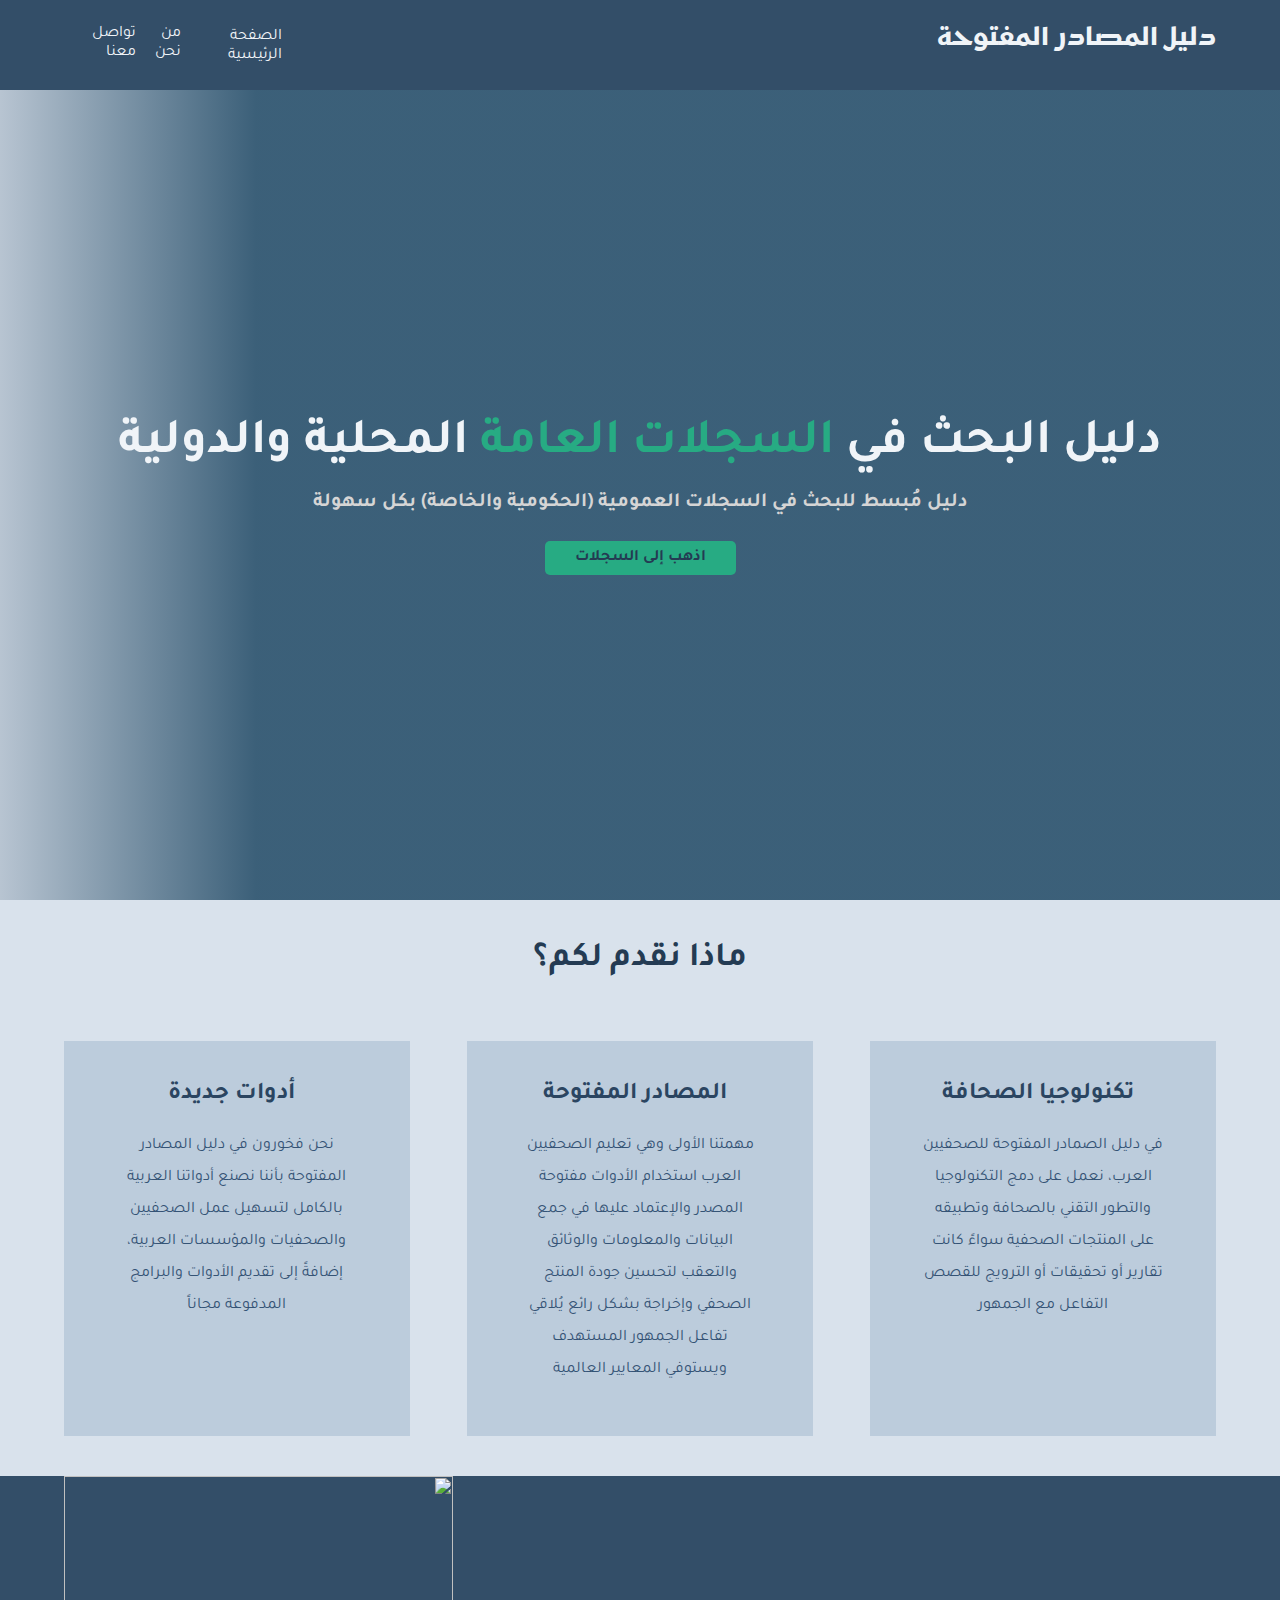
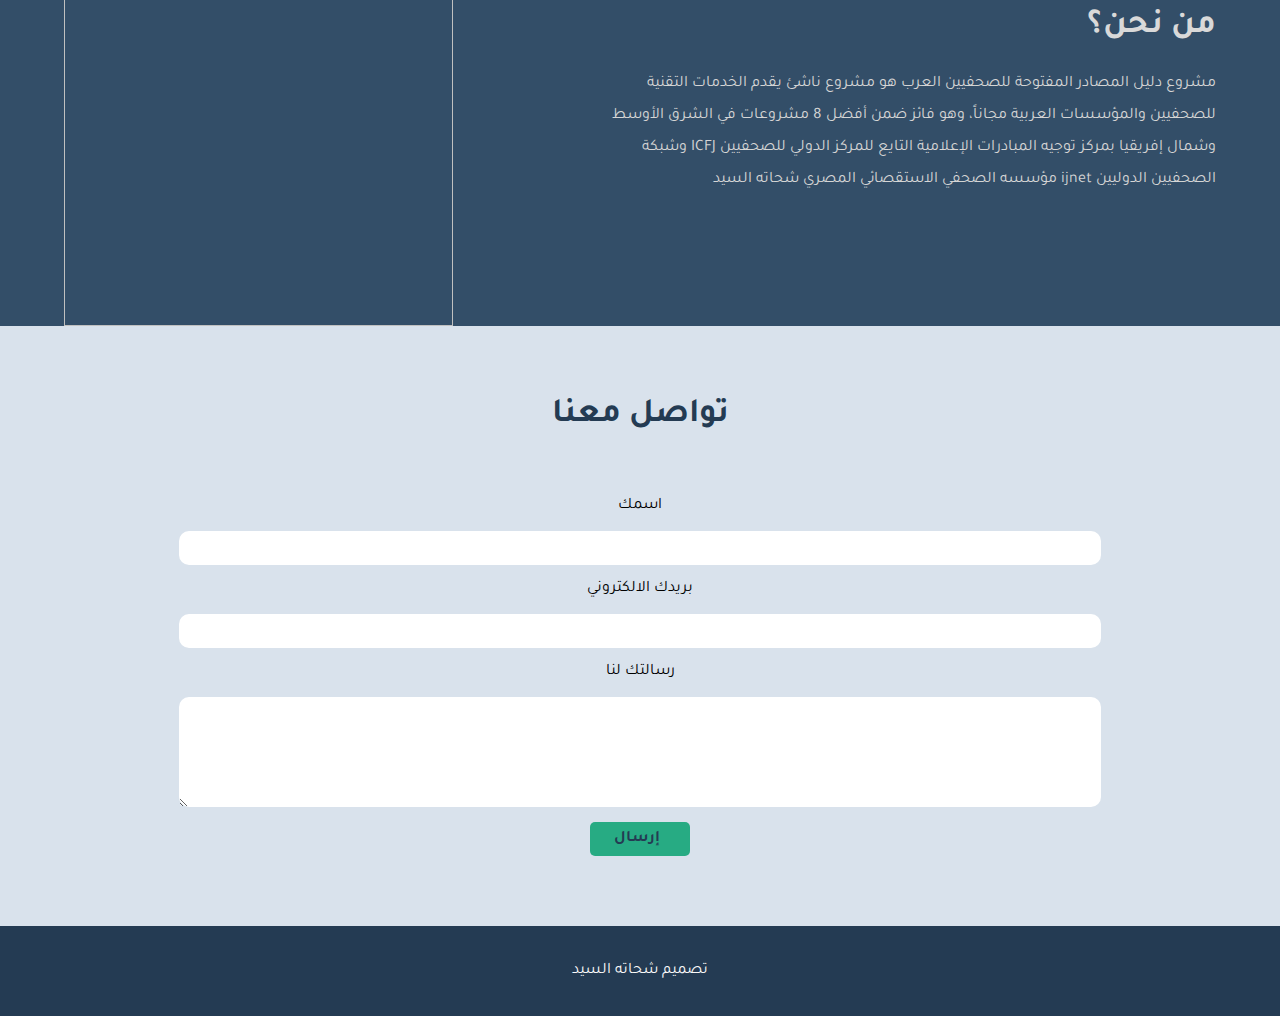
==== index.html @ 1aefeade "تحديث" ====
<!DOCTYPE html>
<html dir="rtl" lang="en">
  <head>
    <meta charset="UTF-8" />
    <meta name="viewport" content="width=device-width, initial-scale=1.0" />
    <meta property="og:title" content="دليل المصادر المفتوحة" />
    <meta property="og:description" content="  نقدم الخدمات التقنية للصحفيين والمؤسسات العربية " />
    <meta property="og:image" content="https://i.ibb.co/tMDGsYd/og.jpg"/>

    <link rel="stylesheet" href="style.css" />
    
    <link rel="stylesheet" href="https://cdnjs.cloudflare.com/ajax/libs/font-awesome/5.15.1/css/all.min.css" integrity="sha512-+4zCK9k+qNFUR5X+cKL9EIR+ZOhtIloNl9GIKS57V1MyNsYpYcUrUeQc9vNfzsWfV28IaLL3i96P9sdNyeRssA==" crossorigin="anonymous" />
    <title>دليل المصادر المفتوحة</title>
  </head>
  <body>
    <div class="container">
      <div class="nav-container">
        <nav>
          <h3>
          <a href="https://www.facebook.com/oshsource" class="logo">دليل المصادر المفتوحة 
         </h3>
          <ul>
            <li><a href="./index.html">الصفحة الرئيسية</a></li>
            <li><a href="#aboutus">من نحن</a></li>
            <li><a href="#contactus">تواصل معنا</a></li>
          </ul>
        </nav>
      </div>
      <div class="hero">
        <div class="content">
          <h1> دليل البحث في <span> السجلات العامة</span>  المحلية والدولية</h1>
          <h4>
            دليل مُبسط للبحث في السجلات العمومية (الحكومية والخاصة) بكل سهولة
         </h4>
          <a href="hot.html" class="btn"> اذهب إلى السجلات </a>

          </div>
        </div>
      </div>

      <section id="qualities">
        <h2>ماذا نقدم لكم؟</h2>
        <div class="qualities-container">

        <div class="quality">
          <div class="header-container">
            <i class="fas fa-tachometer-alt"></i>
            <h3>تكنولوجيا الصحافة</h3>
          </div>
          <p>
            في دليل الصمادر المفتوحة للصحفيين العرب، نعمل على دمج التكنولوجيا والتطور التقني بالصحافة وتطبيقه على المنتجات الصحفية سواءً كانت تقارير أو تحقيقات أو الترويج للقصص التفاعل مع الجمهور
          </p>
        </div>
        <div class="quality">
          <div class="header-container">
            <i class="fas fa-star"></i>
            <h3> المصادر المفتوحة</h3>
          </div>
          <p>
            مهمتنا الأولى وهي تعليم الصحفيين العرب استخدام الأدوات مفتوحة المصدر والإعتماد عليها في جمع البيانات والمعلومات والوثائق والتعقب لتحسين جودة المنتج الصحفي وإخراجة بشكل رائع يُلاقي تفاعل الجمهور المستهدف ويستوفي المعايير العالمية
          </p>
        </div>
        <div class="quality">
          <div class="header-container">
            <i class="fas fa-money-bill-wave-alt"></i>
            <h3>أدوات جديدة</h3>
          </div>
          <p>
            نحن فخورون في دليل المصادر المفتوحة بأننا نصنع أدواتنا العربية بالكامل لتسهيل عمل الصحفيين والصحفيات والمؤسسات العربية، إضافةً إلى تقديم الأدوات والبرامج المدفوعة مجاناً 
          </p>
        </div>
      </section>
       <div id='aboutus' class="about-container">
        <section class="about-us">
            <div class="about-content">
              <h2>من نحن؟</h2>
              <p>
                مشروع دليل المصادر المفتوحة للصحفيين العرب هو مشروع ناشئ يقدم الخدمات التقنية للصحفيين والمؤسسات العربية مجاناً، وهو فائز ضمن أفضل 8 مشروعات في الشرق الأوسط وشمال إفريقيا بمركز توجيه المبادرات الإعلامية التايع للمركز الدولي للصحفيين ICFJ وشبكة الصحفيين الدوليين ijnet مؤسسه الصحفي الاستقصائي المصري شحاته السيد
              </p>
            </div>
            <img src="./images/who-are-we.jpg" alt="" />
        </div>
          </section>
      </div>
      <section id="contactus" class="contact-us">
   <h2>تواصل معنا</h2>
   <form target="_blank" action="https://formsubmit.co/egkrkr@gmail.com" method="POST">
          <label for="name">اسمك</label>
          <input type="text" id="name" name="name" />
          <label for="email">بريدك الالكتروني</label>
          <input type="email" id="email" name="email"/>
          <label for="msg">رسالتك لنا</label>
          <textarea name="message" id="msg" cols="30" rows="5"></textarea>
        <button href="egkrkr@gmail.com"class="btn" type='submit'>إرسال</button>
        </form>
</div>
      </section>
      <footer>
          <p>تصميم شحاته السيد</p>
      </footer>
    </div>
  </body>
</html>
---- style.css ----
@import url("https://fonts.googleapis.com/css2?family=Kufam:wght@700&family=Tajawal:wght@400;700&display=swap");

* {
  margin: 0;
  padding: 0;
  box-sizing: border-box;
}

html {
  font-size: 10px;
  scroll-behavior: smooth;
}
body {
  font-family: "Tajawal", sans-serif;
  background: #d9e2ec;
  overflow-x: hidden;
}

h1 {
  font-size: 5rem;
  margin-bottom: 1rem;
  color: #f0f4f8;
}

h1 span {
  color: #27ab83;
}

h2 {
  color: #243b53;
  font-size: 3.4rem;
  margin-bottom: 1rem;
}

h3 {
  color: #2b4561;
  font-size: 2.4rem;
  margin-bottom: 1rem;
}
h4 {
  font-size: 2rem;
  width: 40%;
  line-height: 1.8;
  margin-bottom: 2rem;
  color: #d5d5d5;
}

p {
  font-size: 1.6rem;
  color: #345375;
  line-height: 2;
}

/* Nav Section */
.nav-container {
  background: #334e68;
  color: #f0f4f8;
}

nav {
  width: 90%;
  max-width: 1366px;
  margin: 0 auto;
  display: flex;
  justify-content: space-between;
  align-items: center;
  min-height: 10vh;
  font-size: 1.6rem;
}

nav .logo {
  text-decoration: none;
  font-family: "Kufam", cursive;
  font-weight: bold;
  flex: 3;
  color: #f0f4f8;
}

nav ul {
  display: flex;
  list-style-type: none;
  justify-content: space-between;
  flex: 1;
}

nav ul li a {
  color: #f0f4f8;
  text-decoration: none;
}

/* Hero Section */

.hero {
  height: 90vh;
  position: relative;
}

.hero::after {
  content: "";
  position: absolute;
  top: 0;
  left: 0;
  bottom: 0;
  z-index: -1;
  right: 0;
  background-image: linear-gradient(
      90deg,
      rgba(51, 78, 104, 0.2) 0%,
      rgba(20, 63, 92, 0.8) 20%
    ),
    url("./images/background.jpg");

  animation: herobg 3s ease-in;
  background-position: center;
}


.content {
  width: 90%;
  max-width: 1366px;
  margin: 0 auto;
  display: flex;
  flex-direction: column;
  justify-content: center;
  align-items: flex-start;
  height: 90vh;
}

.btn {
  font-family: inherit;
  font-size: 1.6rem;
  font-weight: bold;
  padding: 0.75rem 3rem;
  border-radius: 0.5rem;
  border: none;
  color: #243b53;
  background: #27ab83;
  text-decoration: none;

}

.btn:hover {
  background: #239673;
}

.btn:active {
  scale: 0.98;

}

.shehata-btn {
 color: #243b53;
    background-color: #243b53;
    text-decoration: none;
    font-size: 1.1em;
    font-weight: 600;
    display: inline-block;
    padding: 0.9375em 2.1875em;
    letter-spacing: 1px;
    border-radius: 15px;
    margin-bottom: 40px;
    transition: 0.7s ease;
    margin:2rem;
}


.shehata-btn a {
 text-decoration: none;
 color: #fdfeff;
 }

.shehata-btn:hover {
background-color: #243b53;
}

.shehata-btn:active {
  scale: 0.98;
  
  }

/* Qualities Section */
#qualities {
  width: 90%;
  max-width: 1366px;
  margin: 4rem auto;
  height: 100%;
  min-height: 50vh;
  display: flex;
  flex-direction: column;
  justify-content: center;
  text-align: center;
}

.qualities-container {
  display: flex;
  justify-content: space-between;
  grid-gap: 2rem;
  padding-top: 5rem;
}

.quality {
  background: #bcccdc;
  padding: 4rem 0;
  width: 30%;
}

.quality p {
  text-align: center;
  width: 70%;
  margin: 1rem auto;
}

.header-container {
  display: flex;
  align-items: center;
  justify-content: center;
}

i {
  color: #27ab83;
  font-size: 2.4rem;
  margin-left: 1rem;
  opacity: 0.7;
}

/* About us */

.about-container {
  background: #334e68;
}
.about-us {
  width: 90%;
  max-width: 1366px;
  margin: 0 auto;
  height: 50vh;
  display: flex;
  justify-content: space-between;
}

.about-us img {
  width: 100%;
  height: 100%;
}

.about-us .about-content {
  display: flex;
  flex-direction: column;
  justify-content: center;
}

.about-content h2 {
  color: #d9d9d9;
}
.about-content p {
  margin-top: 1rem;
  width: 80%;
  color: #d5d5d5;
}

/* Contact us */

.contact-us {
  width: 90%;
  max-width: 1366px;
  margin: 5rem auto 0 auto;
  height: 100%;
  padding: 2rem 0;
  text-align: center;
}

form {
  display: flex;
  flex-direction: column;
  padding: 5rem 0;
  width: 100%;
  align-items: center;
}

form .btn {
  width: 100px;
  text-align: center;
}

label,
input,
textarea,
.btn {
  font-family: inherit;
  font-size: 1.6rem;
}

label,
input,
textarea {
  margin-bottom: 1.5rem;
}

input,
textarea {
  width: 80%;
  border-radius: 1rem;
  border: none;
  outline: none;
  padding: 0.75rem 2rem;
}
.contact-us {
  text-align: center;
}

textarea {
  resize: vertical;
}

/* Footer */
footer {
  background: #243b53;
  display: flex;
  justify-content: center;
  align-items: center;
  height: 10vh;
}

footer p {
 color: rgb(250, 249, 249);
}

@keyframes herobg {
  from {
    transform: scale(1.2);
  }
  to {
    transform: scale(1);
  }
}

/* Responsive Design */

@media (max-width: 1400px) {
  .hero .content {
    align-items: center;
    text-align: center;
  }
  .hero h4 {
    width: 100%;
  }

  .hero::after {
    animation: none;
  }
}
@media (max-width: 1042px) {
  html {
    font-size: 10px;
  }

  nav ul {
    flex-direction: column;
  }
  nav ul li {
    margin: 0.5rem 0;
  }

  .qualities-container {
    flex-wrap: wrap;
  }
  .quality {
    width: 100%;
  }
}

@media (max-width: 752px) {
  html {
    font-size: 8px;
  }

  .about-us img {
    display: none;
  }
  .about-content {
    justify-content: center;
    align-items: center;
    text-align: center;
  }
}

@media (min-width: 1400px) {
  input,
  textarea {
    width: 40%;
  }
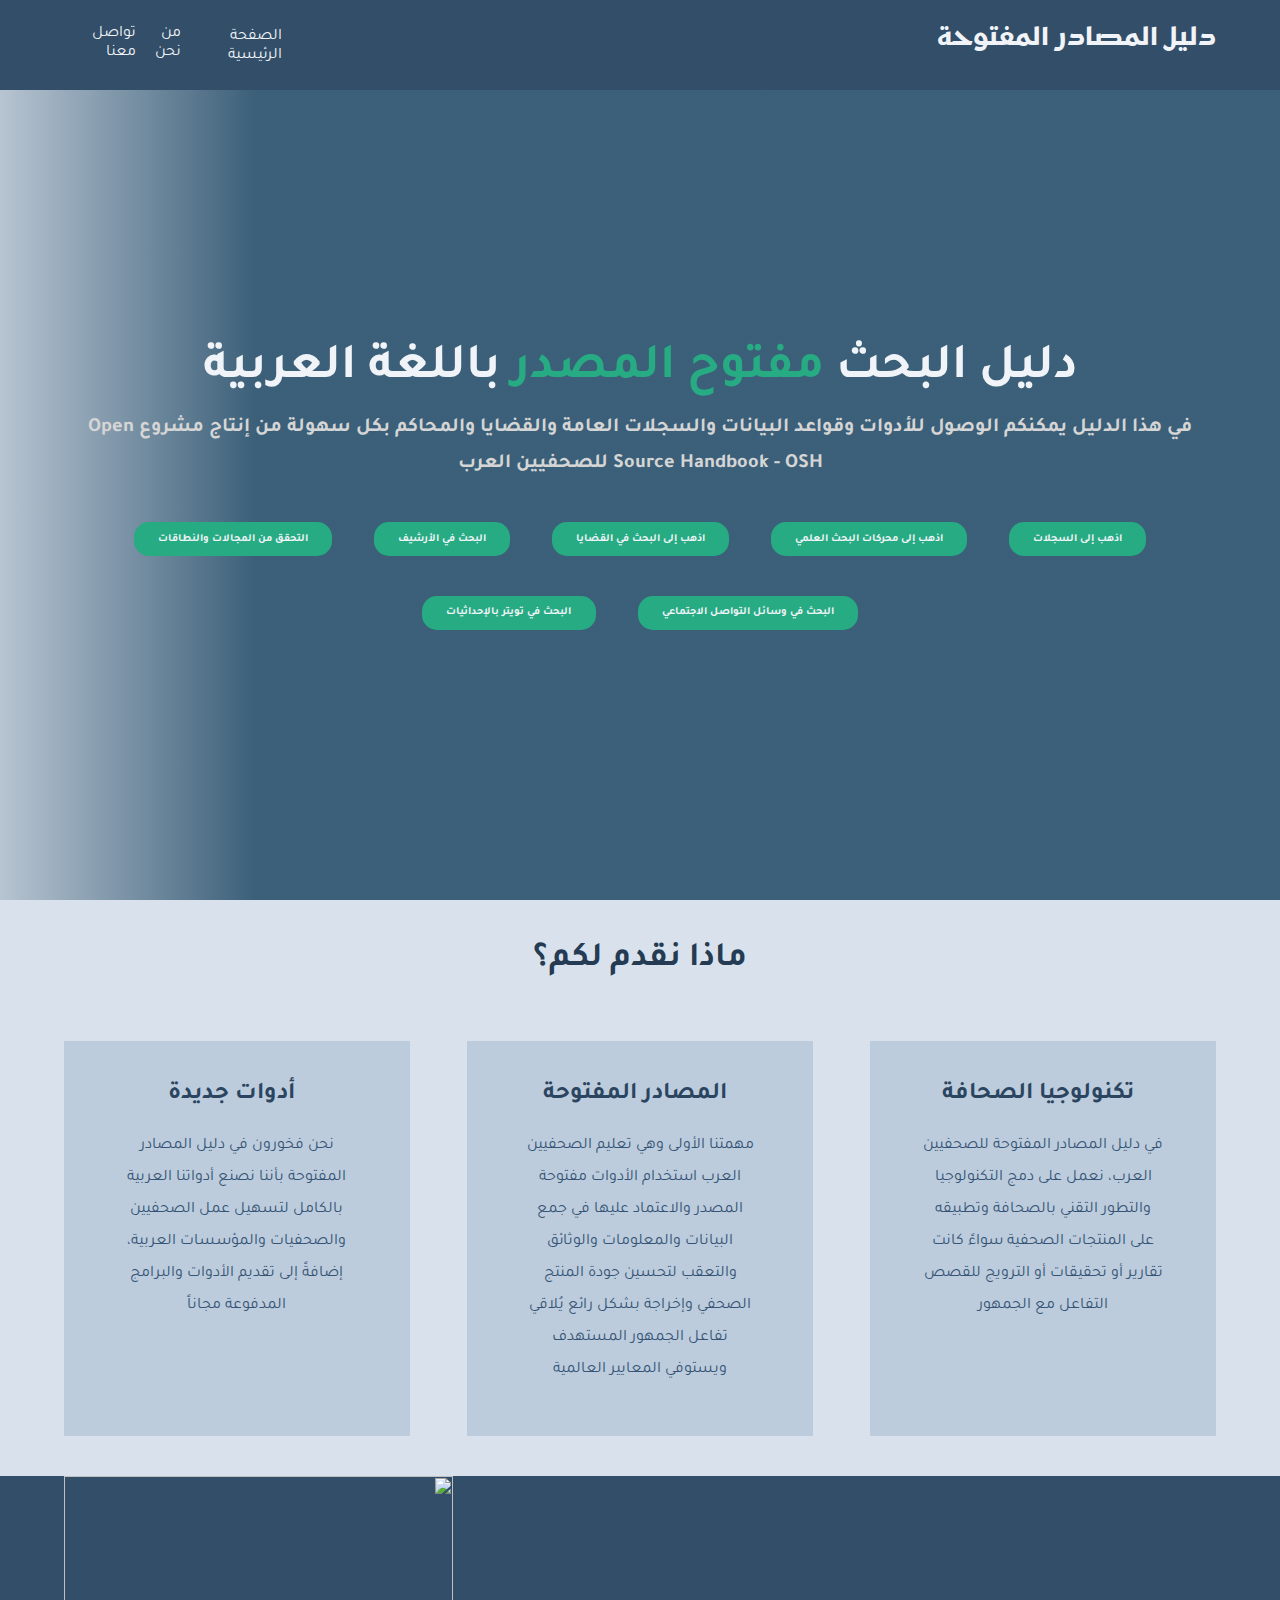
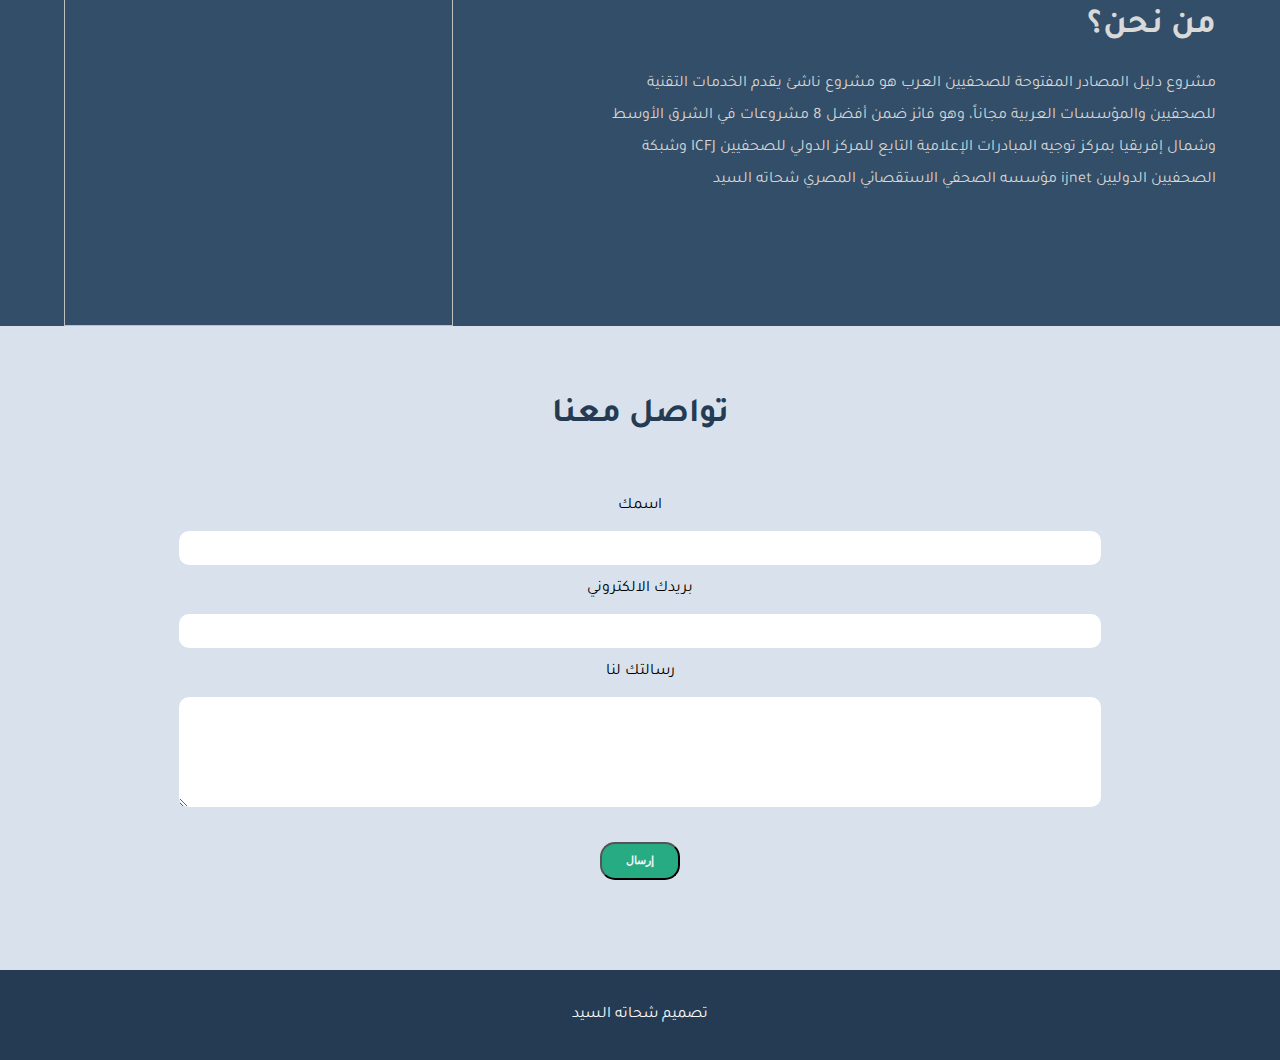
==== commit 7d8969a9: "jp]de" ====
--- a/index.html
+++ b/index.html
@@ -1,16 +1,17 @@
- <!DOCTYPE html>
+
+<!DOCTYPE html>
 <html dir="rtl" lang="en">
   <head>
     <meta charset="UTF-8" />
     <meta name="viewport" content="width=device-width, initial-scale=1.0" />
     <meta property="og:title" content="دليل المصادر المفتوحة" />
     <meta property="og:description" content="  نقدم الخدمات التقنية للصحفيين والمؤسسات العربية " />
-    <meta property="og:image" content="https://i.ibb.co/tMDGsYd/og.jpg"/>
+    <meta property="og:image" content="https://replit.com/@ShehataElsayed/mwqaa-wyb#images/background.jpg"/>
 
     <link rel="stylesheet" href="style.css" />
     
     <link rel="stylesheet" href="https://cdnjs.cloudflare.com/ajax/libs/font-awesome/5.15.1/css/all.min.css" integrity="sha512-+4zCK9k+qNFUR5X+cKL9EIR+ZOhtIloNl9GIKS57V1MyNsYpYcUrUeQc9vNfzsWfV28IaLL3i96P9sdNyeRssA==" crossorigin="anonymous" />
-    <title>دليل المصادر المفتوحة</title>
+    <title>  أدوات البحث للصحفيين العرب  </title>
   </head>
   <body>
     <div class="container">
@@ -28,12 +29,19 @@
       </div>
       <div class="hero">
         <div class="content">
-          <h1> دليل البحث في <span> السجلات العامة</span>  المحلية والدولية</h1>
+          <h1> دليل البحث  <span> مفتوح المصدر </span>  باللغة العربية </h1>
           <h4>
-            دليل مُبسط للبحث في السجلات العمومية (الحكومية والخاصة) بكل سهولة
+            في هذا الدليل يمكنكم الوصول للأدوات وقواعد البيانات والسجلات العامة والقضايا والمحاكم بكل  سهولة من إنتاج مشروع Open Source Handbook - OSH للصحفيين العرب
          </h4>
-          <a href="hot.html" class="btn"> اذهب إلى السجلات </a>
-
+    <section "ptn">
+          <a href="hot.html" class="shehata-btn"> اذهب إلى السجلات </a>
+          <a href="hot3.html" class="shehata-btn"> اذهب إلى محركات البحث العلمي </a>
+          <a href="hot1.html" class="shehata-btn"> اذهب إلى البحث في القضايا </a>
+          <a href="hot4.html" class="shehata-btn"> البحث في الأرشيف </a>
+          <a href="https://open-source-handbook.github.io/Check-the-domain/?fbclid=IwAR1cQdHx6Id7e83OQl7F28Wc5wdTynrNGGR10ElJC5JDONraYEsg_DXC4yc" class="shehata-btn">  التحقق من المجالات والنطاقات  </a>
+          <a href="https://open-source-handbook.github.io/Research-70-social-media/?fbclid=IwAR0e8diyOrSRF2jChBbVC2xYcLkI_C4W240_MYRBnHxOexUGXqfkbyzbTBg" class="shehata-btn"> البحث في وسائل التواصل الاجتماعي </a>
+          <a href="https://open-source-handbook.github.io/Search-Twitter-by-location/index.html" class="shehata-btn"> البحث في تويتر بالإحداثيات </a>
+          </section>
           </div>
         </div>
       </div>
@@ -48,7 +56,7 @@
             <h3>تكنولوجيا الصحافة</h3>
           </div>
           <p>
-            في دليل الصمادر المفتوحة للصحفيين العرب، نعمل على دمج التكنولوجيا والتطور التقني بالصحافة وتطبيقه على المنتجات الصحفية سواءً كانت تقارير أو تحقيقات أو الترويج للقصص التفاعل مع الجمهور
+            في دليل المصادر المفتوحة للصحفيين العرب، نعمل على دمج التكنولوجيا والتطور التقني بالصحافة وتطبيقه على المنتجات الصحفية سواءً كانت تقارير أو تحقيقات أو الترويج للقصص التفاعل مع الجمهور
           </p>
         </div>
         <div class="quality">
@@ -57,7 +65,7 @@
             <h3> المصادر المفتوحة</h3>
           </div>
           <p>
-            مهمتنا الأولى وهي تعليم الصحفيين العرب استخدام الأدوات مفتوحة المصدر والإعتماد عليها في جمع البيانات والمعلومات والوثائق والتعقب لتحسين جودة المنتج الصحفي وإخراجة بشكل رائع يُلاقي تفاعل الجمهور المستهدف ويستوفي المعايير العالمية
+            مهمتنا الأولى وهي تعليم الصحفيين العرب استخدام الأدوات مفتوحة المصدر والاعتماد عليها في جمع البيانات والمعلومات والوثائق والتعقب لتحسين جودة المنتج الصحفي وإخراجة بشكل رائع يُلاقي تفاعل الجمهور المستهدف ويستوفي المعايير العالمية
           </p>
         </div>
         <div class="quality">
@@ -91,7 +99,7 @@
           <input type="email" id="email" name="email"/>
           <label for="msg">رسالتك لنا</label>
           <textarea name="message" id="msg" cols="30" rows="5"></textarea>
-        <button href="egkrkr@gmail.com"class="btn" type='submit'>إرسال</button>
+        <button href="egkrkr@gmail.com"class="shehata-btn" type='submit'>إرسال</button>
         </form>
 </div>
       </section>
--- a/style.css
+++ b/style.css
@@ -149,8 +149,8 @@
 }
 
 .shehata-btn {
- color: #243b53;
-    background-color: #243b53;
+ color: #f0f4f8;
+    background-color: #27ab83;
     text-decoration: none;
     font-size: 1.1em;
     font-weight: 600;
@@ -170,7 +170,7 @@
  }
 
 .shehata-btn:hover {
-background-color: #243b53;
+background-color: #239673;
 }
 
 .shehata-btn:active {
